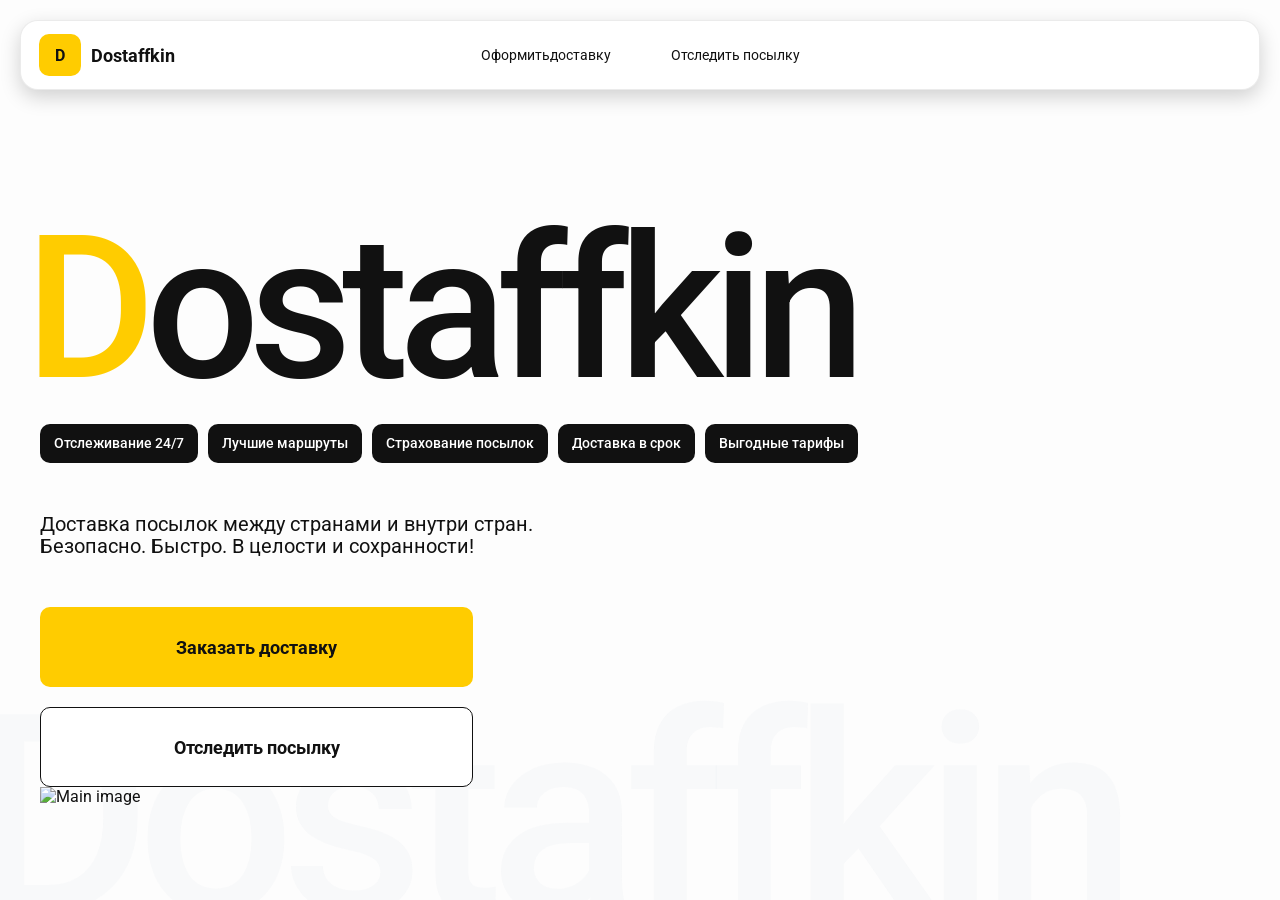
==== Untitled-1.html @ 5311a1e4 "Add files via upload" ====
<!doctype html>
<html lang="ru">

<head>
    <link rel="stylesheet" href="styles/base.css" />
    <link rel="stylesheet" href="styles/base_adaptive.css" />
    <link rel="stylesheet" href="styles/index.css" />
    <link rel="stylesheet" href="styles/index_adaptive.css" />
    <meta name="viewport" content="width=device-width,initial-scale=1,maximum-scale=1,user-scalable=0" />
    <meta charset="utf-8" />
    <title>Dostaffkin — Доставка посылок между странами и внутри стран. Безопасно. Быстро. В целости и сохранности!
    </title>
    <title></title>
</head>

<body>


    <div class="container">
        <header class="header">
            <a class="header-brand" href="#">
                <div class="header-logo">D</div>
                <div class="header-title">Dostaffkin</div>
            </a>
            <nav class="header-menu">
                <a class="header-link" href="#">Оформить<span>доставку</span></a>
                <a class="header-link" href="#">Отследить <span>посылку</span></a>
            </nav>
        </header>

        <main class="main">
            <section class="main-info">
                <div class="main-title">
                    <span>D</span>ostaffkin
                </div>
                <div class="main-features">
                    <div class="main-feature">Отслеживание 24/7</div>
                    <div class="main-feature">Лучшие маршруты</div>
                    <div class="main-feature">Страхование посылок</div>
                    <div class="main-feature">Доставка в срок</div>
                    <div class="main-feature">Выгодные тарифы</div>
                </div>
                <div class="main-description">
                    Доставка посылок между странами и внутри стран.
                    Безопасно. Быстро. В целости и сохранности!
                </div>
                <div class="main-actions">
                    <a class="button" type="button" href="./order.html">Заказать доставку</a>
                    <a class="button button-white" type="button" href="./track.html">Отследить посылку</a>
                </div>
                <div class="main-title-ghost">Dostaffkin</div>
                <section class="main-image">
                    <img src="images/main-image.png" alt="Main image" />
                </section>
            </section>
        </main>
    </div>

</body>

</html>
---- styles/base.css ----
*, *::before, *::after {
    box-sizing: border-box;
}

@font-face {
    font-family: "Roboto";
    src: url("../fonts/Roboto-Regular.ttf");
    font-weight: normal;
}

@font-face {
    font-family: "Roboto";
    src: url("../fonts/Roboto-Bold.ttf");
    font-weight: bold;
}

@font-face {
    font-family: "Roboto";
    src: url("../fonts/Roboto-Medium.ttf");
    font-weight: 500;
}

html, body {
    margin: 0;
    color: #111111;
    font-family: "Roboto", sans-serif;
}

body {
    background: #FDFDFD;
}
.header {
    border-radius: 18px;
    box-shadow: 0 7px 20px 0 #0000002E;
    backdrop-filter: blur(10px);
    background: #ffffff;
    left: 20px;
    border: 1px solid rgba(0, 0, 0, 0.08);
    position: fixed;
    right: 20px;
    top: 20px;
    padding: 14px 18px;
    height: 70px;
    display: flex;
    align-items: center;
    z-index: 6;
}
.header-brand {
    display: flex;
    align-items: center;
    text-decoration: none;
    gap: 10px;
}

.header-logo {
    width: 42px;
    height: 42px;
    border-radius: 10px;
    background: #FFCC00;
    display: grid;
    place-items: center;
    font-weight: bold;
    color: #111;
}

.header-title {
    font-size: 18px;
    font-weight: bold;
    color: #111111;
    text-decoration: none;
}
.header-menu {
    display: flex;
    align-items: center;
    gap: 60px;
    margin: 0;
    position: absolute;
    left: 50%;
    transform: translateX(-50%);
}

.header-link {
    font-size: 14px;
    color: #111111;
    text-decoration: none;
}
.button {
    border: 0;
    outline: none;
    height: 44px;
    border-radius: 10px;
    font-size: 14px;
    font-weight: bold;
    cursor: pointer;
    font-family: inherit;
    transition: transform .08s ease, opacity .12s ease;
    background: #ffcc00;
    color: #111111;
    text-align: center;
    text-decoration: none;
}

.button:hover {
    background-color: #E5BC19;
}

.button:disabled {
    cursor: not-allowed;
    background-color: #FADE6E;
    color: #787878;
    transform: none;
}

.button.button-white {
    background: #ffffff;
    border: 1px solid #111111;
}

.button.button-white:hover {
    background: rgb(241 241 241);
}
---- styles/index.css ----
.container {
    overflow: hidden;
    min-height: 100vh;
}
.main {
    padding: 111px 40px 40px;
    position: relative;
    display: flex;
}
.main-info {
    max-width: 840px;
    width: 100%;
    position: relative;
}
.main-title {
    margin-top: 98px;
    font-weight: 500;
    font-size: 200px;
    line-height: 1;
    letter-spacing: -0.05em;
    color: #111111;
    left: -15px;
    position: relative;
}

.main-title span {
    color: #ffcc00;
}
.main-features {
    margin-top: 15px;
    display: flex;
    flex-wrap: wrap;
    gap: 10px;
}

.main-feature {
    background: #111111;
    color: #ffffff;
    padding: 12px 14px;
    font-weight: 500;
    font-size: 14px;
    line-height: 1.1;
    border-radius: 10px;
}
.main-description {
    margin-top: 50px;
    max-width: 500px;
    font-size: 20px;
    line-height: 1.1;
    color: #111111;
}
.main-actions {
    margin-top: 50px;
    display: flex;
    flex-direction: column;
    gap: 20px;
}

.main-actions .button {
    height: 80px;
    width: 433px;
    font-size: 18px;
    font-weight: bold;
    place-items: center;
    display: grid;
}
.main-title-ghost {
    position: absolute;
    z-index: -1;
    left: -70px;
    bottom: -150px;
    font-weight: 500;
    font-size: 278px;
    line-height: 1;
    letter-spacing: -0.05em;
    color: #ECEDF04D;
}
.main-image {
    width: 1024px;
    top: 100px;
    z-index: -2;
}

.main-image img {
    width: 100%;
    max-width: 1024px;
    height: auto;
    display: block;
}
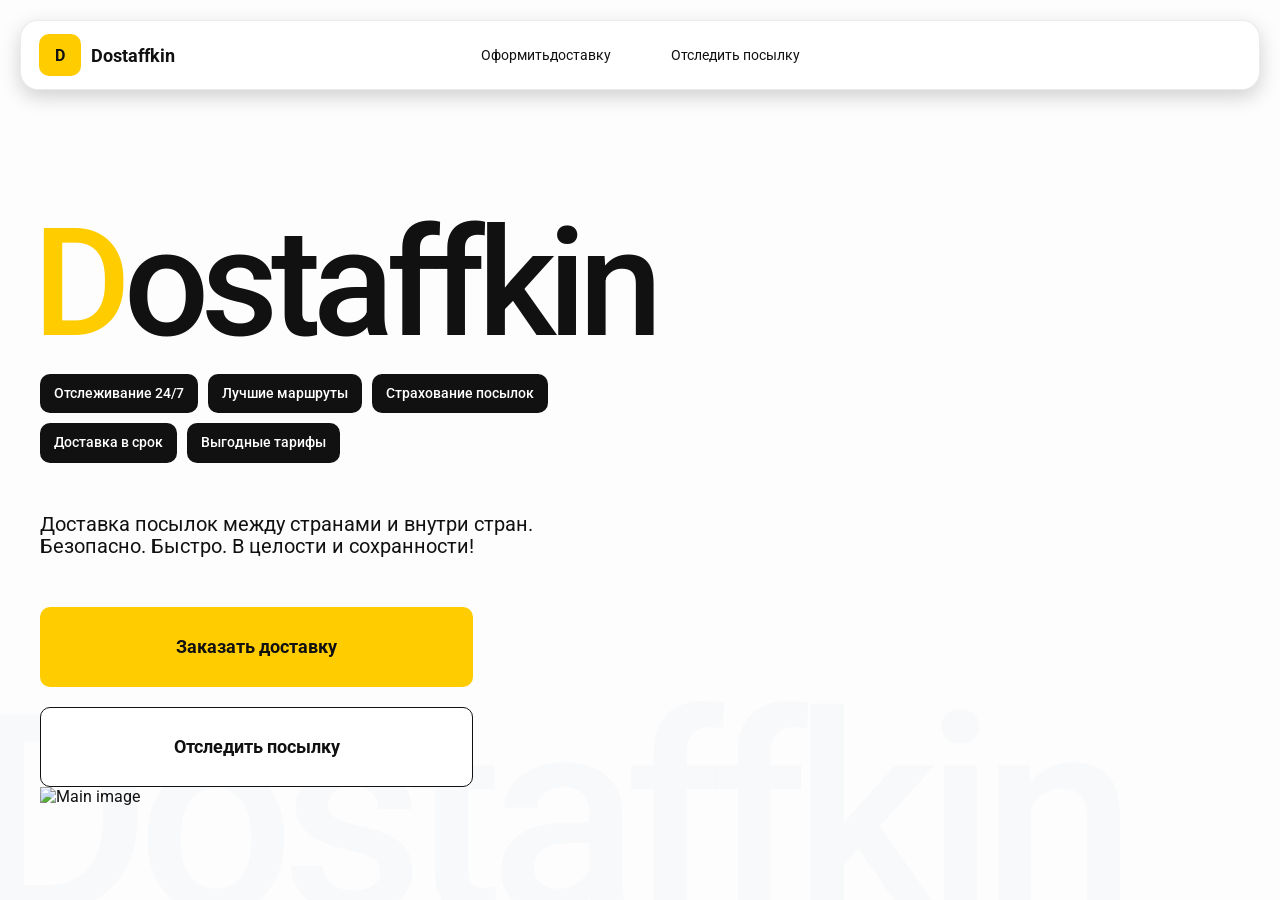
==== commit 60230e8b: "Add files via upload" ====
--- a/Untitled-1.html
+++ b/Untitled-1.html
@@ -23,8 +23,8 @@
                 <div class="header-title">Dostaffkin</div>
             </a>
             <nav class="header-menu">
-                <a class="header-link" href="#">Оформить<span>доставку</span></a>
-                <a class="header-link" href="#">Отследить <span>посылку</span></a>
+                <a class="header-link" href="./order.html">Оформить<span>доставку</span></a>
+                <a class="header-link" href="./track.html">Отследить <span>посылку</span></a>
             </nav>
         </header>
 
--- a/styles/base.css
+++ b/styles/base.css
@@ -119,3 +119,72 @@
 .button.button-white:hover {
     background: rgb(241 241 241);
 }
+.main-field {
+    display: flex;
+    align-items: center;
+    margin-top: 6px;
+    gap: 10px;
+    border: 1px solid #1111111A;
+    background: #FAFAFA;
+    border-radius: 10px;
+    padding: 10px 12px;
+    position: relative;
+    box-sizing: border-box;
+    height: 50px;
+}
+
+.main-field.textarea {
+    height: auto;
+}
+
+.main-pin {
+    width: 28px;
+    height: 28px;
+    border-radius: 10px;
+    background: rgba(17, 17, 17, 0.08);
+    display: grid;
+    place-items: center;
+    flex: 0 0 auto;
+    position: relative;
+}
+
+.main-pin::before {
+    content: "";
+    width: 8px;
+    height: 8px;
+    border-radius: 999px;
+    background: orange;
+    opacity: .75;
+    display: block;
+}
+
+.main-field:last-child .main-pin::before {
+    background: green;
+    opacity: .85;
+}
+
+input, textarea {
+    width: 100%;
+    border: 0;
+    outline: none;
+    background: transparent;
+    font-size: 14px;
+    color: #111111;
+    font-family: inherit;
+}
+
+textarea {
+    resize: vertical;
+    min-height: 72px;
+    padding: 2px 0;
+}
+
+input::placeholder, textarea::placeholder {
+    color: #7C7C7C;
+}
+
+.main-field:focus-within {
+    border-color: rgba(0, 0, 0, 0.20);
+    box-shadow: 0 0 0 4px rgba(255, 204, 0, 0.35);
+    background: rgba(255, 255, 255, 0.75);
+}
--- a/styles/base_adaptive.css
+++ b/styles/base_adaptive.css
@@ -0,0 +1,32 @@
+@media (max-width: 767px) {
+    .header {
+        left: 10px;
+        right: 10px;
+        top: 10px;
+    }
+
+    .header-link span {
+        display: none;
+    }
+
+    .header-menu {
+        gap: 20px;
+        justify-content: flex-start;
+        margin: 0 0 0 30px;
+        position: static;
+        transform: none;
+    }
+}
+
+@media (max-width: 420px) {
+    .header-title {
+        display: none;
+    }
+}
+
+@media (max-width: 374px) {
+    .header-menu {
+        gap: 10px;
+        margin: 0 0 0 10px;
+    }
+}
--- a/styles/index_adaptive.css
+++ b/styles/index_adaptive.css
@@ -0,0 +1,94 @@
+@media (max-width: 1760px) {
+    .main-title {
+        font-size: 150px;
+        left: -7px;
+    }
+
+    .main-info {
+        max-width: 640px;
+    }
+}
+@media (max-width: 1200px) {
+    .main-info {
+        max-width: 540px;
+    }
+
+    .main {
+        padding: 111px 20px 20px;
+    }
+
+    .main-title {
+        font-size: 120px;
+        left: -4px;
+    }
+
+    .main-title-ghost {
+        font-size: 220px;
+    }
+}
+@media (max-width: 1024px) {
+    .main-title {
+        margin-top: 30px;
+    }
+
+    .main {
+        flex-direction: column-reverse;
+    }
+
+    .main-image {
+        max-width: 350px;
+        position: absolute;
+        left: 370px;
+        top: 370px;
+    }
+
+    .main-info {
+        max-width: 100%;
+    }
+
+    .main-actions {
+        gap: 10px;
+    }
+
+    .main-actions .button {
+        height: 50px;
+        font-size: 14px;
+        width: auto;
+        max-width: 300px;
+    }
+
+    .main-description {
+        max-width: 350px;
+    }
+}
+@media (max-width: 570px) {
+    .main-title {
+        font-size: 88px;
+    }
+
+    .main-description {
+        max-width: 100%
+    }
+
+    .main-actions {
+       width: 100%;
+    }
+
+    .main-actions .button {
+        width: 100%;
+        max-width: 100%
+    }
+
+    .main-image {
+        max-width: 650px;
+        position: absolute;
+        left: 170px;
+        top: 70px;
+        opacity: 0.2;
+    }
+}
+@media (max-width: 400px) {
+    .main-title {
+        font-size: 70px;
+    }
+}
